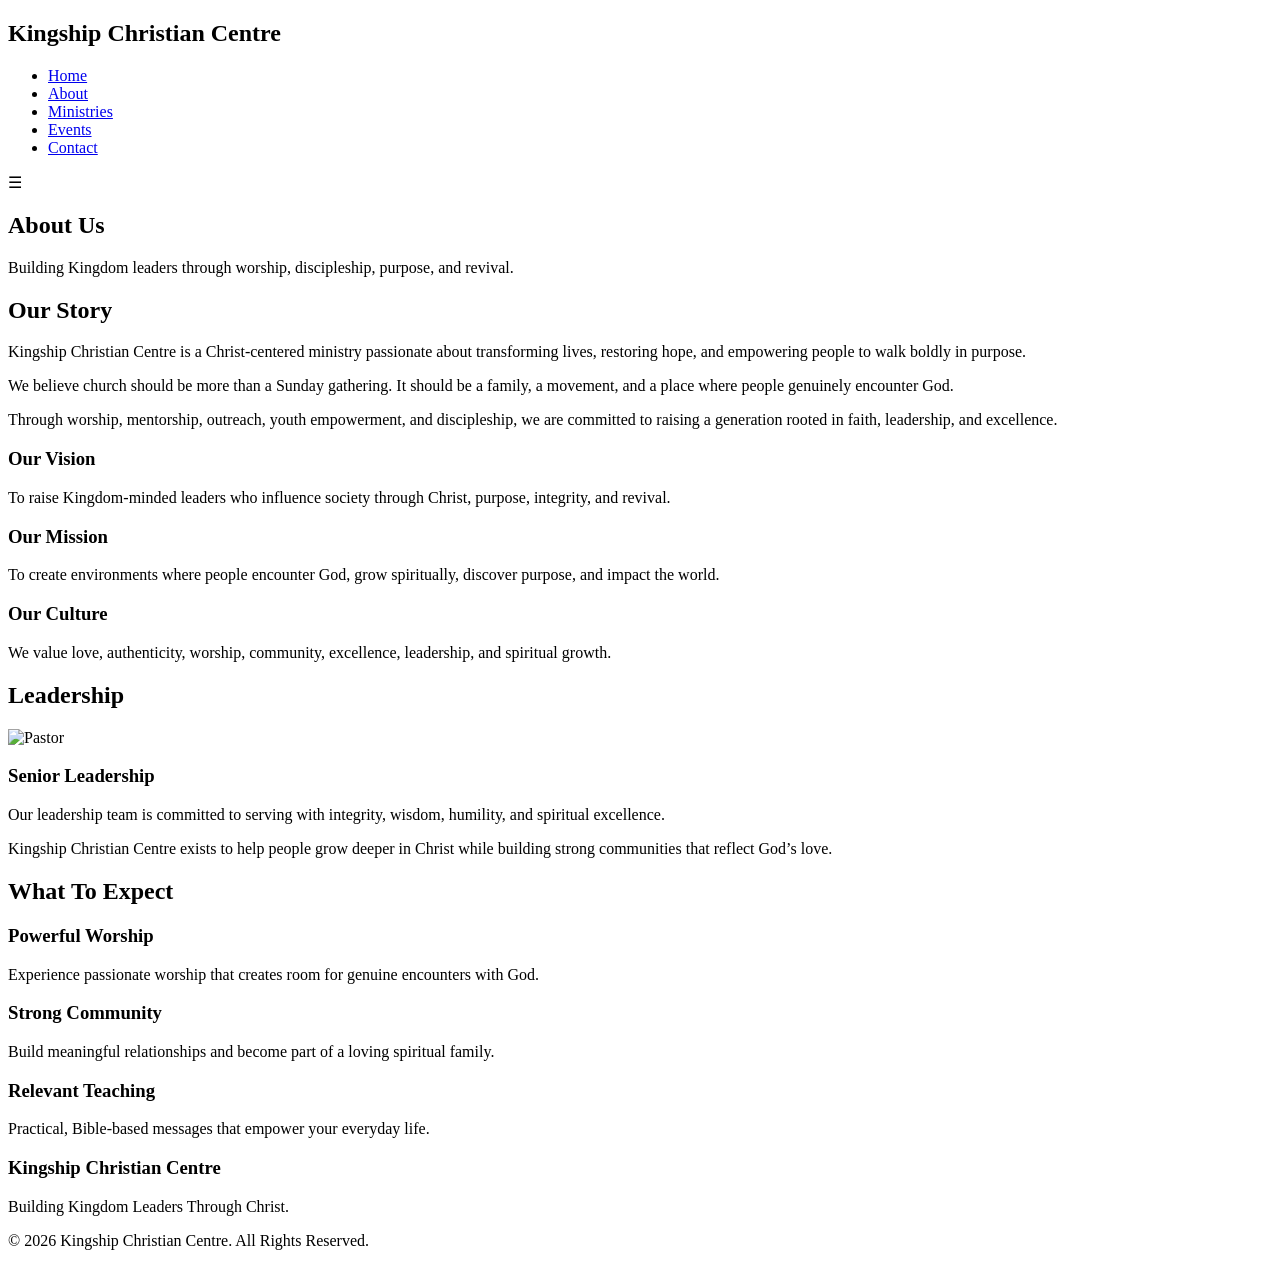
==== about.html @ 47e7aa40 "main htmls, upload js and css later" ====
<!DOCTYPE html>
<html lang="en">
<head>
    <meta charset="UTF-8" />
    <meta name="viewport" content="width=device-width, initial-scale=1.0" />
    <title>About | Kingship Christian Centre</title>

    <link rel="stylesheet" href="css/style.css" />
</head>
<body>

    <!-- NAVBAR -->
    <header class="navbar">
        <div class="logo">
            <h2>Kingship Christian Centre</h2>
        </div>

        <nav>
            <ul class="nav-links">
                <li><a href="index.html">Home</a></li>
                <li><a href="about.html">About</a></li>
                <li><a href="ministries.html">Ministries</a></li>
                <li><a href="events.html">Events</a></li>
                <li><a href="contact.html">Contact</a></li>
            </ul>
        </nav>

        <div class="menu-toggle" id="menu-toggle">
            ☰
        </div>
    </header>

    <!-- PAGE HERO -->
    <section class="page-hero">
        <div class="page-overlay"></div>

        <div class="page-hero-content">
            <h1>About Us</h1>

            <p>
                Building Kingdom leaders through worship,
                discipleship, purpose, and revival.
            </p>
        </div>
    </section>

    <!-- OUR STORY -->
    <section class="section">
        <div class="container">
            <h2>Our Story</h2>

            <p class="page-text">
                Kingship Christian Centre is a Christ-centered
                ministry passionate about transforming lives,
                restoring hope, and empowering people to walk
                boldly in purpose.
            </p>

            <p class="page-text">
                We believe church should be more than a Sunday
                gathering. It should be a family, a movement,
                and a place where people genuinely encounter God.
            </p>

            <p class="page-text">
                Through worship, mentorship, outreach, youth
                empowerment, and discipleship, we are committed
                to raising a generation rooted in faith,
                leadership, and excellence.
            </p>
        </div>
    </section>

    <!-- VISION & MISSION -->
    <section class="section dark-section">
        <div class="container">

            <div class="cards">

                <div class="card">
                    <h3>Our Vision</h3>

                    <p>
                        To raise Kingdom-minded leaders who
                        influence society through Christ,
                        purpose, integrity, and revival.
                    </p>
                </div>

                <div class="card">
                    <h3>Our Mission</h3>

                    <p>
                        To create environments where people
                        encounter God, grow spiritually,
                        discover purpose, and impact the world.
                    </p>
                </div>

                <div class="card">
                    <h3>Our Culture</h3>

                    <p>
                        We value love, authenticity, worship,
                        community, excellence, leadership,
                        and spiritual growth.
                    </p>
                </div>

            </div>
        </div>
    </section>

    <!-- LEADERSHIP -->
    <section class="section">
        <div class="container">

            <h2>Leadership</h2>

            <div class="leader-box">

                <img src="images/pastor.jpg" alt="Pastor">

                <div class="leader-text">
                    <h3>Senior Leadership</h3>

                    <p>
                        Our leadership team is committed to
                        serving with integrity, wisdom,
                        humility, and spiritual excellence.
                    </p>

                    <p>
                        Kingship Christian Centre exists to
                        help people grow deeper in Christ
                        while building strong communities
                        that reflect God’s love.
                    </p>
                </div>

            </div>
        </div>
    </section>

    <!-- WHAT TO EXPECT -->
    <section class="section dark-section">
        <div class="container">

            <h2>What To Expect</h2>

            <div class="cards">

                <div class="card">
                    <h3>Powerful Worship</h3>

                    <p>
                        Experience passionate worship that
                        creates room for genuine encounters
                        with God.
                    </p>
                </div>

                <div class="card">
                    <h3>Strong Community</h3>

                    <p>
                        Build meaningful relationships and
                        become part of a loving spiritual family.
                    </p>
                </div>

                <div class="card">
                    <h3>Relevant Teaching</h3>

                    <p>
                        Practical, Bible-based messages that
                        empower your everyday life.
                    </p>
                </div>

            </div>
        </div>
    </section>

    <!-- FOOTER -->
    <footer class="footer">
        <div class="container">
            <h3>Kingship Christian Centre</h3>

            <p>
                Building Kingdom Leaders Through Christ.
            </p>

            <p class="copyright">
                © 2026 Kingship Christian Centre.
                All Rights Reserved.
            </p>
        </div>
    </footer>

    <script src="js/app.js"></script>

</body>
</html>
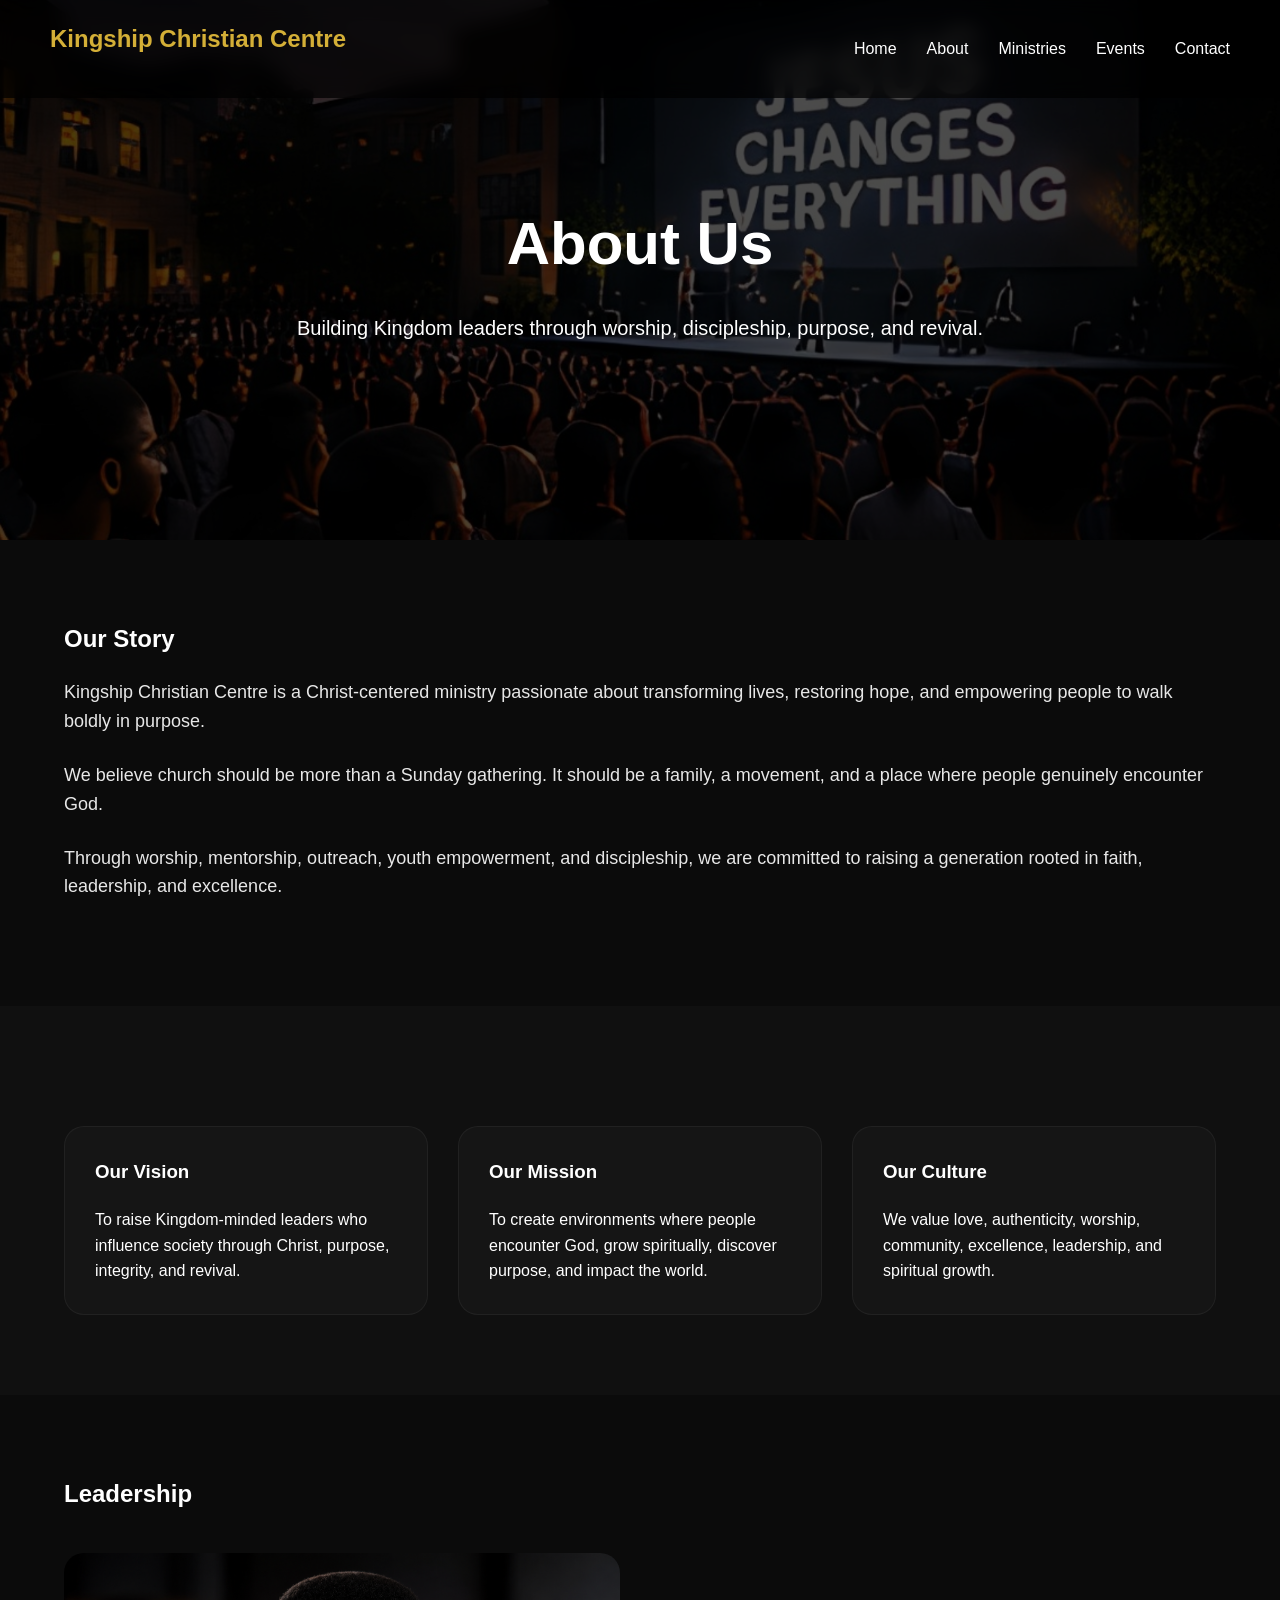
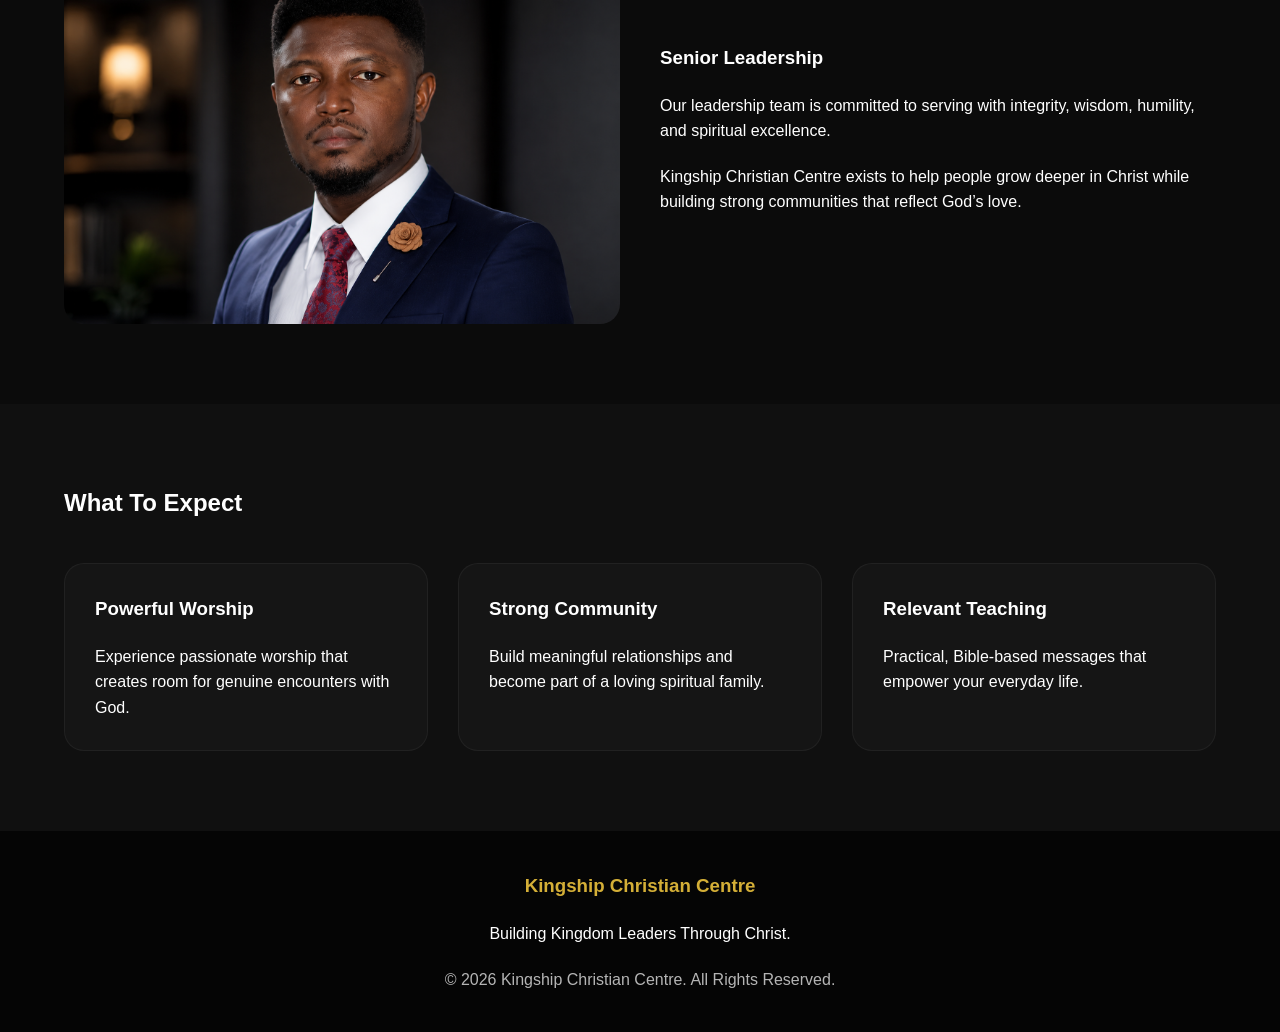
==== commit 5656484f: "changed pastor picture extension" ====
--- a/about.html
+++ b/about.html
@@ -119,7 +119,7 @@
 
             <div class="leader-box">
 
-                <img src="images/pastor.jpg" alt="Pastor">
+                <img src="images/pastor.png" alt="Pastor">
 
                 <div class="leader-text">
                     <h3>Senior Leadership</h3>
--- a/css/style.css
+++ b/css/style.css
@@ -0,0 +1,740 @@
+/* RESET */
+
+*{
+    margin:0;
+    padding:0;
+    box-sizing:border-box;
+}
+
+body{
+    font-family:Arial, Helvetica, sans-serif;
+    background:#0b0b0b;
+    color:white;
+    line-height:1.6;
+}
+
+/* GLOBAL */
+
+.container{
+    width:90%;
+    max-width:1200px;
+    margin:auto;
+}
+
+.section{
+    padding:80px 0;
+}
+
+h1,h2,h3{
+    margin-bottom:20px;
+}
+
+a{
+    text-decoration:none;
+}
+
+/* NAVBAR */
+
+.navbar{
+    position:fixed;
+    top:0;
+    width:100%;
+    display:flex;
+    justify-content:space-between;
+    align-items:center;
+    padding:20px 50px;
+    background:rgba(0,0,0,0.7);
+    backdrop-filter:blur(10px);
+    z-index:1000;
+}
+
+.logo h2{
+    color:#d4af37;
+    font-size:24px;
+}
+
+.nav-links{
+    display:flex;
+    list-style:none;
+    gap:30px;
+}
+
+.nav-links a{
+    color:white;
+    transition:0.3s;
+}
+
+.nav-links a:hover{
+    color:#d4af37;
+}
+
+.menu-toggle{
+    display:none;
+    font-size:28px;
+    cursor:pointer;
+}
+
+/* HERO */
+
+.hero{
+    height:100vh;
+    background:url('../images/church-bg.jpg') center/cover no-repeat;
+    position:relative;
+    display:flex;
+    align-items:center;
+    justify-content:center;
+    text-align:center;
+}
+
+.hero-overlay{
+    position:absolute;
+    width:100%;
+    height:100%;
+    background:rgba(0,0,0,0.65);
+}
+
+.hero-content{
+    position:relative;
+    z-index:2;
+    max-width:800px;
+    padding:20px;
+}
+
+.hero h1{
+    font-size:60px;
+    margin-bottom:20px;
+}
+
+.hero p{
+    font-size:20px;
+    margin-bottom:40px;
+}
+
+/* BUTTONS */
+
+.btn{
+    padding:14px 28px;
+    border-radius:40px;
+    display:inline-block;
+    transition:0.3s;
+    margin:10px;
+}
+
+.primary-btn{
+    background:#d4af37;
+    color:black;
+}
+
+.primary-btn:hover{
+    background:white;
+}
+
+.secondary-btn{
+    border:2px solid #d4af37;
+    color:white;
+}
+
+.secondary-btn:hover{
+    background:#d4af37;
+    color:black;
+}
+
+/* CARDS */
+
+.cards{
+    display:grid;
+    grid-template-columns:repeat(auto-fit,minmax(250px,1fr));
+    gap:30px;
+    margin-top:40px;
+}
+
+.card{
+    background:#151515;
+    padding:30px;
+    border-radius:20px;
+    transition:0.3s;
+    border:1px solid rgba(255,255,255,0.05);
+}
+
+.card:hover{
+    transform:translateY(-10px);
+    border-color:#d4af37;
+}
+
+.card a{
+    color:#d4af37;
+    display:inline-block;
+    margin-top:20px;
+}
+
+/* FOOTER */
+
+.footer{
+    background:#050505;
+    padding:40px 0;
+    text-align:center;
+}
+
+.footer h3{
+    color:#d4af37;
+}
+
+.copyright{
+    margin-top:20px;
+    opacity:0.7;
+}
+
+/* RESPONSIVE */
+
+@media(max-width:768px){
+
+    .navbar{
+        padding:20px;
+    }
+
+    .nav-links{
+        position:absolute;
+        top:80px;
+        right:0;
+        background:#111;
+        width:100%;
+        flex-direction:column;
+        text-align:center;
+        padding:20px 0;
+        display:none;
+    }
+
+    .nav-links.active{
+        display:flex;
+    }
+
+    .menu-toggle{
+        display:block;
+    }
+
+    .hero h1{
+        font-size:40px;
+    }
+
+    .hero p{
+        font-size:16px;
+    }
+}/* PAGE HERO */
+
+.page-hero{
+    height:60vh;
+    background:url('../images/about-bg.jpg') center/cover no-repeat;
+    position:relative;
+    display:flex;
+    align-items:center;
+    justify-content:center;
+    text-align:center;
+}
+
+.page-overlay{
+    position:absolute;
+    width:100%;
+    height:100%;
+    background:rgba(0,0,0,0.7);
+}
+
+.page-hero-content{
+    position:relative;
+    z-index:2;
+    padding:20px;
+}
+
+.page-hero-content h1{
+    font-size:60px;
+    margin-bottom:20px;
+}
+
+.page-hero-content p{
+    font-size:20px;
+}
+
+/* DARK SECTION */
+
+.dark-section{
+    background:#101010;
+}
+
+/* TEXT */
+
+.page-text{
+    margin-bottom:25px;
+    font-size:18px;
+    opacity:0.9;
+}
+
+/* LEADER SECTION */
+
+.leader-box{
+    display:grid;
+    grid-template-columns:1fr 1fr;
+    gap:40px;
+    margin-top:40px;
+    align-items:center;
+}
+
+.leader-box img{
+    width:100%;
+    border-radius:20px;
+    object-fit:cover;
+}
+
+.leader-text p{
+    margin-bottom:20px;
+}
+
+/* RESPONSIVE */
+
+@media(max-width:768px){
+
+    .page-hero-content h1{
+        font-size:40px;
+    }
+
+    .page-hero-content p{
+        font-size:16px;
+    }
+
+    .leader-box{
+        grid-template-columns:1fr;
+    }
+}
+/* MINISTRIES HERO */
+
+.ministries-hero{
+    background:url('../images/ministries-bg.jpg') center/cover no-repeat;
+}
+
+/* MINISTRY CARDS */
+
+.ministry-card{
+    overflow:hidden;
+    padding:0;
+}
+
+.ministry-image img{
+    width:100%;
+    height:250px;
+    object-fit:cover;
+}
+
+.ministry-content{
+    padding:30px;
+}
+
+.ministry-content p{
+    margin-bottom:25px;
+}
+/* THRIVE HERO */
+
+.thrive-hero{
+    background:url('../images/thrive-hero.jpg') center/cover no-repeat;
+}
+
+/* FORM SECTION */
+
+.form-wrapper{
+    max-width:900px;
+    margin:auto;
+    background:#151515;
+    padding:50px;
+    border-radius:30px;
+    border:1px solid rgba(255,255,255,0.05);
+}
+
+.form-intro{
+    text-align:center;
+    margin-bottom:40px;
+}
+
+.form-grid{
+    display:grid;
+    grid-template-columns:1fr 1fr;
+    gap:25px;
+}
+
+.input-group{
+    margin-bottom:25px;
+}
+
+.input-group label{
+    display:block;
+    margin-bottom:10px;
+    font-weight:bold;
+}
+
+.input-group input,
+.input-group select,
+.input-group textarea{
+    width:100%;
+    padding:16px;
+    background:#0d0d0d;
+    border:1px solid rgba(255,255,255,0.08);
+    border-radius:14px;
+    color:white;
+    font-size:16px;
+    outline:none;
+    transition:0.3s;
+}
+
+.input-group input:focus,
+.input-group select:focus,
+.input-group textarea:focus{
+    border-color:#d4af37;
+}
+
+.submit-btn{
+    width:100%;
+    border:none;
+    cursor:pointer;
+    font-size:16px;
+}
+
+/* POPUP */
+
+.success-popup{
+    position:fixed;
+    top:0;
+    left:0;
+    width:100%;
+    height:100%;
+    background:rgba(0,0,0,0.75);
+    display:none;
+    justify-content:center;
+    align-items:center;
+    z-index:2000;
+}
+
+.popup-content{
+    background:#151515;
+    padding:50px;
+    border-radius:25px;
+    text-align:center;
+    max-width:500px;
+    width:90%;
+}
+
+.popup-content h2{
+    color:#d4af37;
+}
+
+/* RESPONSIVE */
+
+@media(max-width:768px){
+
+    .form-wrapper{
+        padding:30px 20px;
+    }
+
+    .form-grid{
+        grid-template-columns:1fr;
+    }
+}
+/* CHOIR HERO */
+
+.choir-hero{
+    background:url('../images/choir-hero.jpg') center/cover no-repeat;
+}
+
+/* FILE UPLOAD */
+
+.upload-box{
+    background:#0d0d0d;
+    padding:25px;
+    border-radius:16px;
+    border:1px dashed rgba(255,255,255,0.15);
+}
+
+.upload-box input{
+    border:none !important;
+    padding:0 !important;
+}
+/* NETWORK HERO */
+
+.network-hero{
+    background:url('../images/network-hero.jpg') center/cover no-repeat;
+}
+
+/* NETWORK GRID */
+
+.network-grid{
+    display:grid;
+    grid-template-columns:1fr 1fr;
+    gap:30px;
+}
+
+.network-box{
+    background:#151515;
+    padding:40px;
+    border-radius:25px;
+    border:1px solid rgba(255,255,255,0.05);
+}
+
+.network-box ul{
+    margin-top:20px;
+    padding-left:20px;
+}
+
+.network-box li{
+    margin-bottom:15px;
+}
+
+/* RESPONSIVE */
+
+@media(max-width:768px){
+
+    .network-grid{
+        grid-template-columns:1fr;
+    }
+
+}
+
+/* UNI HERO */
+
+.uni-hero{
+    background:url('../images/uni-hero.jpg') center/cover no-repeat;
+}
+
+/* EVENT CARDS */
+
+.event-card{
+    position:relative;
+}
+
+.event-date{
+    display:inline-block;
+    background:#d4af37;
+    color:black;
+    padding:8px 14px;
+    border-radius:30px;
+    font-weight:bold;
+    margin-bottom:20px;
+}
+
+.event-time{
+    margin-top:20px;
+    color:#d4af37;
+    font-weight:bold;
+}
+
+/* GALLERY */
+
+.gallery-grid{
+    display:grid;
+    grid-template-columns:repeat(auto-fit,minmax(250px,1fr));
+    gap:20px;
+    margin-top:40px;
+}
+
+.gallery-grid img{
+    width:100%;
+    height:250px;
+    object-fit:cover;
+    border-radius:20px;
+    transition:0.3s;
+}
+
+.gallery-grid img:hover{
+    transform:scale(1.03);
+}
+/* EVENTS HERO */
+
+.events-hero{
+    background:url('../images/events-hero.jpg') center/cover no-repeat;
+}
+
+/* FEATURED EVENT */
+
+.featured-event{
+    display:grid;
+    grid-template-columns:1fr 1fr;
+    gap:40px;
+    align-items:center;
+}
+
+.featured-image img{
+    width:100%;
+    border-radius:25px;
+    height:100%;
+    object-fit:cover;
+}
+
+.featured-tag{
+    display:inline-block;
+    background:#d4af37;
+    color:black;
+    padding:8px 18px;
+    border-radius:30px;
+    font-weight:bold;
+    margin-bottom:20px;
+}
+
+.featured-date{
+    color:#d4af37;
+    margin-bottom:20px;
+    font-weight:bold;
+}
+
+/* COUNTDOWN */
+
+.countdown{
+    display:flex;
+    gap:20px;
+    margin:30px 0;
+    flex-wrap:wrap;
+}
+
+.countdown-box{
+    background:#151515;
+    padding:20px;
+    border-radius:18px;
+    min-width:100px;
+    text-align:center;
+}
+
+.countdown-box h3{
+    font-size:32px;
+    color:#d4af37;
+}
+
+/* RESPONSIVE */
+
+@media(max-width:768px){
+
+    .featured-event{
+        grid-template-columns:1fr;
+    }
+
+}
+/* CONTACT HERO */
+
+.contact-hero{
+    background:url('../images/contact-hero.jpg') center/cover no-repeat;
+}
+
+/* CONTACT GRID */
+
+.contact-grid{
+    display:grid;
+    grid-template-columns:1fr 1fr;
+    gap:40px;
+}
+
+/* CONTACT INFO */
+
+.contact-info{
+    background:#151515;
+    padding:40px;
+    border-radius:25px;
+}
+
+.contact-item{
+    margin-bottom:30px;
+}
+
+.contact-item h3{
+    color:#d4af37;
+    margin-bottom:10px;
+}
+
+/* SOCIALS */
+
+.social-links{
+    display:flex;
+    gap:15px;
+    flex-wrap:wrap;
+    margin-top:30px;
+}
+
+.social-links a{
+    padding:12px 20px;
+    border-radius:30px;
+    background:#0d0d0d;
+    color:white;
+    transition:0.3s;
+}
+
+.social-links a:hover{
+    background:#d4af37;
+    color:black;
+}
+
+/* WHATSAPP */
+
+.whatsapp-box{
+    margin-top:35px;
+    background:#1b1b1b;
+    border:1px solid rgba(255,255,255,0.05);
+    padding:25px;
+    border-radius:20px;
+    display:flex;
+    justify-content:space-between;
+    align-items:center;
+    color:white;
+    transition:0.3s;
+}
+
+.whatsapp-box:hover{
+    border-color:#d4af37;
+    transform:translateY(-5px);
+}
+
+/* FORM BOX */
+
+.contact-form-box{
+    background:#151515;
+    padding:40px;
+    border-radius:25px;
+}
+
+/* MAP */
+
+.map-section iframe{
+    filter:grayscale(1) invert(0.95);
+}
+
+/* PREMIUM FOOTER */
+
+.premium-footer{
+    padding-top:70px;
+}
+
+.footer-grid{
+    display:grid;
+    grid-template-columns:repeat(auto-fit,minmax(250px,1fr));
+    gap:40px;
+    margin-bottom:50px;
+}
+
+.footer-grid ul{
+    list-style:none;
+}
+
+.footer-grid li{
+    margin-bottom:15px;
+}
+
+.footer-grid a{
+    color:white;
+    opacity:0.8;
+    transition:0.3s;
+}
+
+.footer-grid a:hover{
+    color:#d4af37;
+    opacity:1;
+}
+
+/* RESPONSIVE */
+
+@media(max-width:768px){
+
+    .contact-grid{
+        grid-template-columns:1fr;
+    }
+
+}
